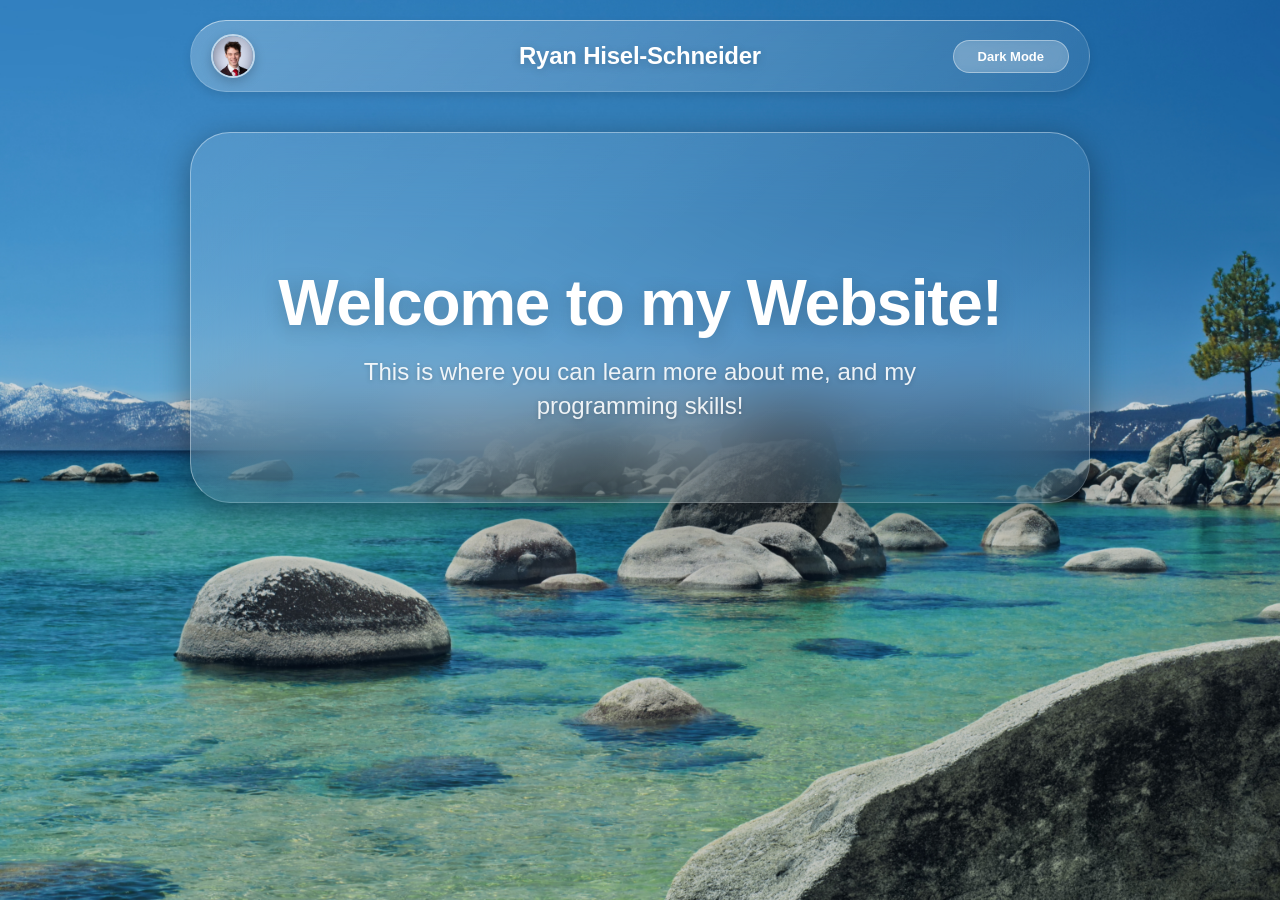
==== Pages/index.html @ 5356f342 "added profile photo, with mini-menu for links to social's" ====
<!DOCTYPE html>
<html lang="en">

<head>
    <meta charset="UTF-8">
    <meta name="viewport" content="width=device-width, initial-scale=1.0">
    <title>My Website</title>
    <!-- Importing the stylesheet -->
    <link rel="stylesheet" href="../CSS/style.css">
</head>

<body>

    <!-- Top Bar Navigation -->
    <nav class="top-bar">
        
        <div class="profile-menu-container">
            <img src="../images/RyanProfilePic.jpeg" alt="Ryan Profile" id="profilePic">

            <!-- This is the drop down menu (Now using Image Files) -->
            <div class="dropdown-menu">
                <!-- Ensure you name your files exactly like this in your images folder -->
                <a href="https://github.com/BoldNBrash202?tab=repositories" aria-label="GitHub">
                    <img src="../images/github.png" alt="GitHub">
                    <!-- <link src="https://github.com/BoldNBrash202?tab=repositories"> -->
                </a>
                <a href="https://x.com/boldnbrash202?s=21" aria-label="X / Twitter">
                    <img src="../images/x-social-media-black-icon.png" alt="X" > 
                </a>
                <a href="https://www.linkedin.com/feed/" aria-label="LinkedIn">
                    <img src="../images/linkedin.png" alt="LinkedIn">
                </a>
            </div>
        </div>
        <div> 
            <h1> Ryan Hisel-Schneider </h1>
        </div>
        <button id="darkModeBtn">Dark Mode</button>
    </nav>

    <!-- Main Content -->
    <main>
        <h2>Welcome to my Website!</h2>
        <p>This is where you can learn more about me, and my programming skills!</p>

        <div class="navigation_options">
            <div class="about_me">
                <a href="Pages/"
            </div>
            <div class="my_Schooling"></div>
            <div class="my_Projects"></div>
            <div class="more_about_Me"></div>
        </div>

    </main>

    <!-- Importing the script at the end of the body -->
    <script src="../JS/script.js"></script>
</body>

</html>
---- CSS/style.css ----
:root {
    --apple-blue: #0071e3;
}

body {
    background: url('../images/Main Background image.jpg') no-repeat center center fixed;
    background-size: cover;
    color: #ffffff;
    margin: 0;
    font-family: -apple-system, BlinkMacSystemFont, "Segoe UI", Roboto, Helvetica, Arial, sans-serif;
    -webkit-font-smoothing: antialiased;
    min-height: 100vh;
}

/* --- 2. MOBILE LAYOUT (Default) --- */
main {
    width: 90%;
    /* Takes up most of the phone screen */
    max-width: 900px;
    box-sizing: border-box;
    margin: 20px auto;
    /* Smaller margins for mobile */
    padding: 30px 20px;
    /* Tighter padding for mobile */
    text-align: center;

    /* --- LIQUID GLASS EFFECT --- */
    background: linear-gradient(135deg,
            rgba(255, 255, 255, 0.12),
            rgba(255, 255, 255, 0.04));

    backdrop-filter: blur(30px);
    /* Slightly less blur on mobile saves battery */
    -webkit-backdrop-filter: blur(30px);

    border: 1px solid rgba(255, 255, 255, 0.18);
    border-top: 1px solid rgba(255, 255, 255, 0.4);
    border-left: 1px solid rgba(255, 255, 255, 0.4);

    border-radius: 20px;
    /* Smaller corners for small screens */
    box-shadow: 0 4px 15px 0 rgba(0, 0, 0, 0.25);
}

.top-bar {
    position: sticky;
    top: 10px;
    /* Closer to top on mobile */
    z-index: 1000;

    width: 90%;
    max-width: 900px;
    margin: 0 auto;
    box-sizing: border-box;

    background: linear-gradient(135deg,
            rgba(255, 255, 255, 0.24),
            rgba(255, 255, 255, 0.08));
    backdrop-filter: blur(20px);
    -webkit-backdrop-filter: blur(20px);

    border-radius: 16px;
    border: 1px solid rgba(255, 255, 255, 0.18);
    border-top: 1px solid rgba(255, 255, 255, 0.5);

    box-shadow: 0 4px 10px rgba(0, 0, 0, 0.1);

    padding: 8px 15px;

    /* Compact padding */
    /* LAYOUT: Use Grid for precise center alignment of H1 */
    display: grid;
    grid-template-columns: 1fr auto 1fr;
    /* Left, Center, Right */
    align-items: center;

    transition: background 0.5s ease, border-color 0.5s ease;
}

.profile-menu-container {
    grid-column: 1;
    /* First column */
    justify-self: start;
    position: relative;
    display: flex;
    align-items: center;
    height: 50px;
    /* Define height to stabilize hover area */
}

#profilePic {
    height: 40px;
    width: 40px;
    border-radius: 50%;
    object-fit: cover;

    /* Stronger border for the button look */
    border: 2px solid rgba(255, 255, 255, 0.6);
    box-shadow: 0 4px 12px rgba(0, 0, 0, 0.2);

    cursor: pointer;
    z-index: 20;
    /* HIGHER than dropdown to sit on top */
    position: relative;

    transition: transform 0.3s cubic-bezier(0.34, 1.56, 0.64, 1), border-color 0.3s ease;
}

/* DROPDOWN MENU STYLES */
.dropdown-menu {
    /* Layout inside the glass pill */
    display: flex;
    flex-direction: row;
    align-items: center;
    gap: 20px;

    /* Hidden State (Initial) */
    max-width: 0;
    opacity: 0;
    margin-left: -20px;
    /* Tucked BEHIND the profile pic */
    padding: 0;
    /* No padding when closed */
    overflow: hidden;
    /* Hides icons when collapsed */

    /* Liquid Glass Style */
    background: rgba(255, 255, 255, 0.2);
    backdrop-filter: blur(15px);
    -webkit-backdrop-filter: blur(15px);

    border-radius: 50px;
    /* Pill shape */
    border: 1px solid rgba(255, 255, 255, 0.2);
    box-shadow: 0 4px 15px rgba(0, 0, 0, 0.1);

    /* Smooth Expansion Animation */
    transition:
        max-width 0.6s cubic-bezier(0.22, 1, 0.36, 1),
        margin-left 0.6s cubic-bezier(0.22, 1, 0.36, 1),
        padding 0.6s ease,
        opacity 0.4s ease 0.1s;
    /* Slight delay on opacity */

    z-index: 10;
    /* Lower than profile pic */
}

/* Show menu on hover */
.profile-menu-container:hover .dropdown-menu {
    max-width: 200px;
    /* Maximum expansion width */
    margin-left: 15px;
    /* Slide OUT to the right */
    padding: 0 20px;
    /* Add internal breathing room */
    opacity: 1;
    height: 40px;
    /* Match profile pic height */
}

/* Links inside the menu */
.dropdown-menu a {
    /* Layout & Size */
    width: 32px;
    height: 32px;
    display: flex;
    align-items: center;
    justify-content: center;

    text-decoration: none;

    /* Initial State: Hidden & shifted left */
    opacity: 0;
    transform: translateX(-15px);

    /* Prevent shrinking */
    flex-shrink: 0;

    /* Exit Transition */
    transition: opacity 0.2s ease, transform 0.2s ease;
}

/* NEW: Image definition for the icons */
.dropdown-menu a img {
    width: 100%;
    height: 100%;
    object-fit: contain;
    /* Ensures the whole logo is visible */
    border-radius: 50%;
    /* Optional: Makes square icons circular */
    pointer-events: none;
    /* Let clicks pass through to the link */
}

.dropdown-menu a[aria-label="GitHub"] img {
    transform: scale(0.8);
    /* Shrink GitHub by 20% */
}

/* Specific scaling for logos to make them look visual equal */
.dropdown-menu a[aria-label="X / Twitter"] img {
    transform: scale(0.72);
    border-radius: 0;
}

/* ENTRANCE STATE: Triggered when parent is hovered */
.profile-menu-container:hover .dropdown-menu a {
    opacity: 1;
    transform: translateX(0);

    /* Entrance Transition settings */
    transition-property: opacity, transform;
    transition-duration: 0.5s, 0.5s;
    transition-timing-function: ease, cubic-bezier(0.34, 1.56, 0.64, 1);
}

/* Staggered Delays for smooth wave effect */
.profile-menu-container:hover .dropdown-menu a:nth-child(1) {
    transition-delay: 0.15s;
}

.profile-menu-container:hover .dropdown-menu a:nth-child(2) {
    transition-delay: 0.25s;
}

.profile-menu-container:hover .dropdown-menu a:nth-child(3) {
    transition-delay: 0.35s;
}

/* Icon Hover State */
.dropdown-menu a:hover {
    /* Scale up image on hover */
    transform: scale(1.2);
    transition-delay: 0s;
}

#profilePic:hover {
    transform: scale(1.1);
    border-color: #fff;
}

#darkModeBtn {
    grid-column: 3;
    /* Third column */
    justify-self: end;
    padding: 6px 16px;
    cursor: pointer;
    border: none;
    border-radius: 980px;
    background: rgba(255, 255, 255, 0.2);
    color: white;
    border: 1px solid rgba(255, 255, 255, 0.4);
    font-size: 12px;
    font-weight: 600;
    backdrop-filter: blur(4px);
    transition: background 0.5s ease, border-color 0.5s ease, color 0.5s ease, transform 0.2s ease;
}

#darkModeBtn:hover {
    background: rgba(255, 255, 255, 0.4);
    transform: scale(1.03);
}

/* Typography Defaults (Mobile Strings) */
h1 {
    font-size: 32px;
    /* Readable on iPhone SE */
    font-weight: 700;
    letter-spacing: -0.01em;
    margin-bottom: 10px;
    padding: 0;
    text-shadow: 0 2px 10px rgba(0, 0, 0, 0.2);
}

p {
    font-size: 17px;
    line-height: 1.4;
    font-weight: 500;
    color: rgba(255, 255, 255, 0.9);
    margin: 0 auto;
    text-shadow: 0 1px 5px rgba(0, 0, 0, 0.2);
}

/* --- 3. DESKTOP UPGRADES (Tablet & PC) --- */
/* These styles ONLY apply if the screen is wider than 768px (iPad Portrait) */
@media (min-width: 768px) {

    main {
        margin: 60px auto;
        padding: 80px 40px;
        border-radius: 40px;

        /* Stronger blur on powerful desktop GPUs */
        backdrop-filter: blur(40px);
        -webkit-backdrop-filter: blur(40px);
        box-shadow: 0 8px 32px 0 rgba(0, 0, 0, 0.37);
    }

    .top-bar {
        top: 20px;
        padding: 10px 20px;
        border-radius: 42px;
    }

        h1 {
            grid-column: 2;
            /* Center column */
    
            font-size: 24px;
            /* Default smaller size for mobile */
            font-weight: 700;
            letter-spacing: -0.01em;
            margin: 0;
            padding: 0;
            text-shadow: 0 2px 10px rgba(0, 0, 0, 0.2);
    
            /* Centering */
            text-align: center;
            white-space: nowrap;
            /* Prevent wrapping */
    
            /* Transition for shrinking effect */
            transition: transform 0.4s cubic-bezier(0.34, 1.56, 0.64, 1), opacity 0.4s ease;
        }
    
        .top-bar:has(.profile-menu-container:hover) h1 {
            /* Scale down AND shift right */
            transform: scale(0.9) translateX(58px);
            opacity: 0.8;
            /* Optional: slight fade for focus effect */
        }

    h2 {
        font-size: 64px;
        /* Big luxury type is back */
        letter-spacing: -0.02em;
        margin-bottom: 15px;
        text-shadow: 0 4px 20px rgba(0, 0, 0, 0.2);
    }

    p {
        font-size: 24px;
        max-width: 700px;
    }

    #darkModeBtn {
        padding: 8px 24px;
        font-size: 13px;
    }
}

/* --- 4. DARK MODE OVERRIDES (Universally Applied) --- */

body::before {
    content: "";
    position: fixed;
    top: 0;
    left: 0;
    right: 0;
    bottom: 0;
    background: black;
    opacity: 0;
    z-index: -1;
    pointer-events: none;
    transition: opacity 0.5s ease;
}

body.dark-mode::before {
    opacity: 0.6;
}

body.dark-mode main {
    background: linear-gradient(135deg,
            rgba(0, 0, 0, 0.4),
            rgba(0, 0, 0, 0.16));
    border: 1px solid rgba(255, 255, 255, 0.05);
}

body.dark-mode .top-bar {
    background: linear-gradient(135deg,
            rgba(0, 0, 0, 0.48),
            rgba(0, 0, 0, 0.24));
    border: 1px solid rgba(255, 255, 255, 0.05);
    box-shadow: 0 4px 15px rgba(0, 0, 0, 0.4);
}

body.dark-mode #darkModeBtn {
    background: rgba(0, 0, 0, 0.4);
    border: 1px solid rgba(255, 255, 255, 0.15);
    color: rgba(255, 255, 255, 0.8);
}

body.dark-mode #darkModeBtn:hover {
    background: rgba(0, 0, 0, 0.6);
    color: white;
}

.parent {
    display: grid;
    grid-template-columns: repeat(3, 1fr);
    grid-template-rows: repeat(5, 1fr);
    gap: 8px;
}

.about_me {
    grid-row: span 3 / span 3;
}

.my_Schooling {
    grid-row: span 3 / span 3;
}

.my_Projects {
    grid-row: span 3 / span 3;
}

.more_about_Me {
    grid-column: span 3 / span 3;
    grid-row: span 2 / span 2;
    grid-row-start: 4;
}
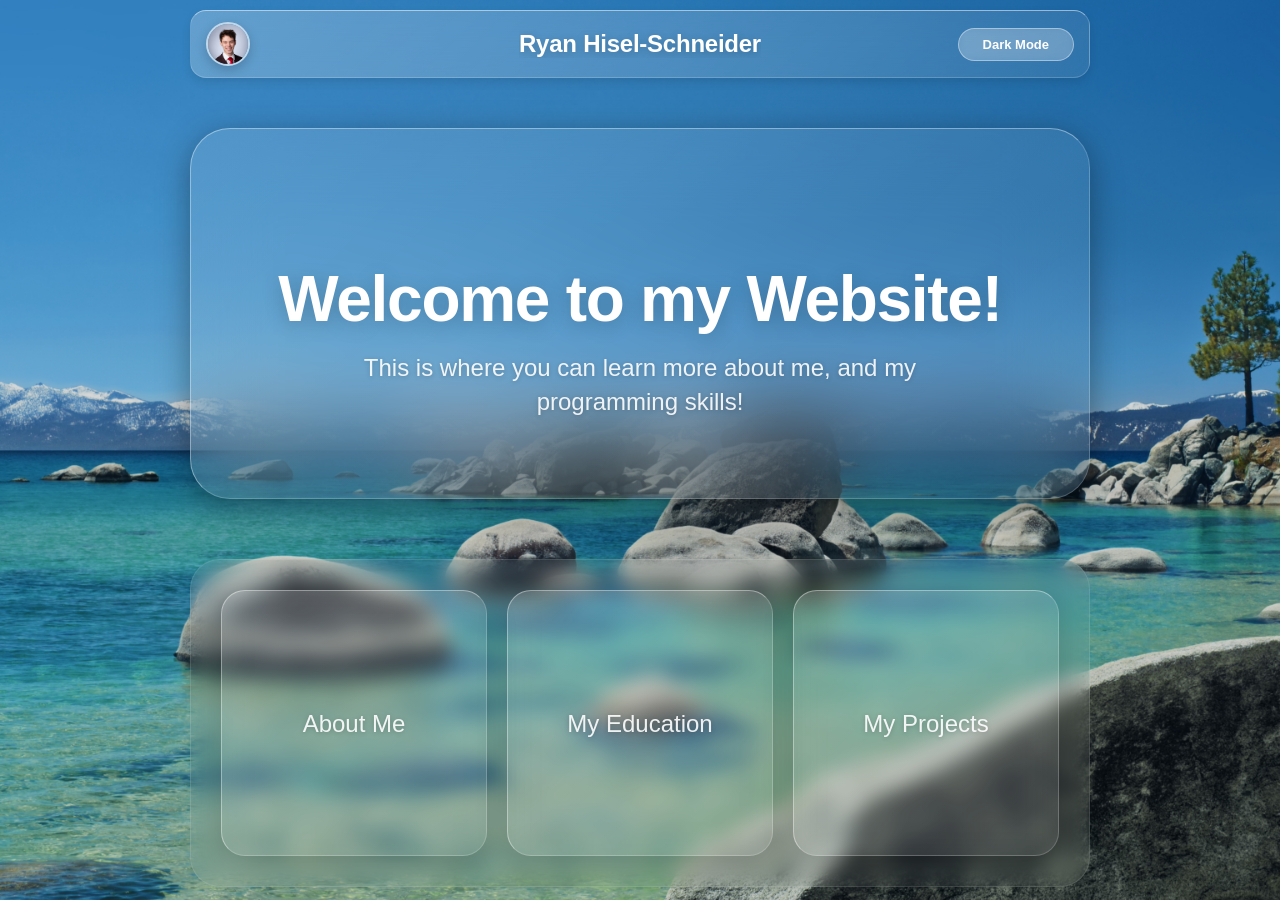
==== commit 3b906be4: "just-in-case restore point" ====
--- a/Pages/index.html
+++ b/Pages/index.html
@@ -43,16 +43,26 @@
         <h2>Welcome to my Website!</h2>
         <p>This is where you can learn more about me, and my programming skills!</p>
 
+        
+
+    </main>
+
+    <nav>
         <div class="navigation_options">
             <div class="about_me">
-                <a href="Pages/"
+                <p id="about_me"> About Me </p>
             </div>
-            <div class="my_Schooling"></div>
-            <div class="my_Projects"></div>
-            <div class="more_about_Me"></div>
+
+            <div class="my_Schooling">
+                <p id="education"> My Education</p>
+            </div>
+
+            <div class="my_Projects">
+                <p id="projects"> My Projects </p>
+            </div>
+
         </div>
-
-    </main>
+    </nav>
 
     <!-- Importing the script at the end of the body -->
     <script src="../JS/script.js"></script>
--- a/CSS/style.css
+++ b/CSS/style.css
@@ -45,7 +45,6 @@
 .top-bar {
     position: sticky;
     top: 10px;
-    /* Closer to top on mobile */
     z-index: 1000;
 
     width: 90%;
@@ -65,13 +64,20 @@
 
     box-shadow: 0 4px 10px rgba(0, 0, 0, 0.1);
 
+    /* Enforce equal padding on left and right */
     padding: 8px 15px;
 
-    /* Compact padding */
-    /* LAYOUT: Use Grid for precise center alignment of H1 */
+    /* LAYOUT: Use Grid */
     display: grid;
-    grid-template-columns: 1fr auto 1fr;
-    /* Left, Center, Right */
+
+    /* 
+                1. 'gap: 12px' puts a physical barrier between columns.
+                2. 'minmax(0, auto)' tells the center column it is allowed to shrink 
+                  smaller than the text width (triggering the ellipsis).
+            */
+    grid-template-columns: 1fr minmax(0, auto) 1fr;
+    gap: 12px;
+
     align-items: center;
 
     transition: background 0.5s ease, border-color 0.5s ease;
@@ -255,6 +261,7 @@
     font-weight: 600;
     backdrop-filter: blur(4px);
     transition: background 0.5s ease, border-color 0.5s ease, color 0.5s ease, transform 0.2s ease;
+    margin: 0;
 }
 
 #darkModeBtn:hover {
@@ -264,13 +271,24 @@
 
 /* Typography Defaults (Mobile Strings) */
 h1 {
-    font-size: 32px;
-    /* Readable on iPhone SE */
+    grid-column: 2;
+    /* Explicitly place in center column */
+
+    /* Resize text */
+    font-size: clamp(16px, 4.5vw, 24px);
     font-weight: 700;
     letter-spacing: -0.01em;
-    margin-bottom: 10px;
-    padding: 0;
+    margin: 0;
+    padding: 0 8px;
+    /* Slightly increased padding */
     text-shadow: 0 2px 10px rgba(0, 0, 0, 0.2);
+    white-space: nowrap;
+    overflow: hidden;
+    text-overflow: ellipsis;
+
+    /* Center text within its own cell */
+    text-align: center;
+    width: 100%;
 }
 
 p {
@@ -297,39 +315,33 @@
         box-shadow: 0 8px 32px 0 rgba(0, 0, 0, 0.37);
     }
 
-    .top-bar {
-        top: 20px;
-        padding: 10px 20px;
-        border-radius: 42px;
-    }
-
-        h1 {
-            grid-column: 2;
-            /* Center column */
-    
-            font-size: 24px;
-            /* Default smaller size for mobile */
-            font-weight: 700;
-            letter-spacing: -0.01em;
-            margin: 0;
-            padding: 0;
-            text-shadow: 0 2px 10px rgba(0, 0, 0, 0.2);
-    
-            /* Centering */
-            text-align: center;
-            white-space: nowrap;
-            /* Prevent wrapping */
-    
-            /* Transition for shrinking effect */
-            transition: transform 0.4s cubic-bezier(0.34, 1.56, 0.64, 1), opacity 0.4s ease;
-        }
-    
-        .top-bar:has(.profile-menu-container:hover) h1 {
-            /* Scale down AND shift right */
-            transform: scale(0.9) translateX(58px);
-            opacity: 0.8;
-            /* Optional: slight fade for focus effect */
-        }
+    h1 {
+        grid-column: 2;
+        /* Center column */
+
+        font-size: 24px;
+        /* Default smaller size for mobile */
+        font-weight: 700;
+        letter-spacing: -0.01em;
+        margin: 0;
+        padding: 0;
+        text-shadow: 0 2px 10px rgba(0, 0, 0, 0.2);
+
+        /* Centering */
+        text-align: center;
+        white-space: nowrap;
+        /* Prevent wrapping */
+
+        /* Transition for shrinking effect */
+        transition: transform 0.4s cubic-bezier(0.34, 1.56, 0.64, 1), opacity 0.4s ease;
+    }
+
+    .top-bar:has(.profile-menu-container:hover) h1 {
+        /* Scale down AND shift right */
+        transform: scale(0.9) translateX(58px);
+        opacity: 0.8;
+        /* Optional: slight fade for focus effect */
+    }
 
     h2 {
         font-size: 64px;
@@ -396,27 +408,92 @@
     color: white;
 }
 
-.parent {
+.navigation_options {
+    /* Match dimensions of the 'Main' element */
+    width: 90%;
+    max-width: 900px;
+    margin: 30px auto;
+    /* 'auto' centers it horizontally like Main */
+    box-sizing: border-box;
+
+    /* Responsive Grid Layout */
     display: grid;
-    grid-template-columns: repeat(3, 1fr);
-    grid-template-rows: repeat(5, 1fr);
-    gap: 8px;
-}
-
-.about_me {
-    grid-row: span 3 / span 3;
-}
-
-.my_Schooling {
-    grid-row: span 3 / span 3;
-}
-
+    grid-template-columns: repeat(auto-fit, minmax(220px, 1fr));
+    gap: 20px;
+
+    /* Container Spacing */
+    padding: 30px;
+
+    /* "Sub-element" Liquid Glass Background Container */
+    background: rgba(255, 255, 255, 0.05);
+    border-radius: 30px;
+    border: 1px solid rgba(255, 255, 255, 0.1);
+    backdrop-filter: blur(10px);
+    -webkit-backdrop-filter: blur(10px);
+}
+
+.about_me,
+.my_Schooling,
 .my_Projects {
-    grid-row: span 3 / span 3;
-}
-
-.more_about_Me {
-    grid-column: span 3 / span 3;
-    grid-row: span 2 / span 2;
-    grid-row-start: 4;
+    /* Remove fixed dimensions to allow grid to control size */
+    width: 100%;
+    min-height: 200px;
+    /* Ensure they have height even with little content */
+    aspect-ratio: 1 / 1;
+    /* Keeps them square-ish */
+
+    /* Liquid Glass Tile Styling */
+    background: linear-gradient(135deg,
+            rgba(255, 255, 255, 0.15),
+            rgba(255, 255, 255, 0.05));
+    backdrop-filter: blur(20px);
+    -webkit-backdrop-filter: blur(20px);
+
+    border: 1px solid rgba(255, 255, 255, 0.18);
+    border-top: 1px solid rgba(255, 255, 255, 0.4);
+    border-left: 1px solid rgba(255, 255, 255, 0.4);
+
+    border-radius: 24px;
+    box-shadow: 0 8px 32px 0 rgba(0, 0, 0, 0.15);
+
+    /* Layout internals */
+    display: flex;
+    flex-direction: column;
+    align-items: center;
+    justify-content: center;
+    padding: 20px;
+    box-sizing: border-box;
+
+    /* Text & Interaction */
+    color: white;
+    font-weight: 600;
+    font-size: 1.2rem;
+    cursor: pointer;
+    transition: transform 0.4s cubic-bezier(0.34, 1.56, 0.64, 1),
+        background 0.4s ease,
+        border-color 0.4s ease,
+        box-shadow 0.4s ease;
+}
+
+.about_me:hover,
+.my_Schooling:hover,
+.my_Projects:hover {
+    transform: translateY(-8px) scale(1.02);
+    background: linear-gradient(135deg,
+            rgba(255, 255, 255, 0.25),
+            rgba(255, 255, 255, 0.1));
+    border-color: rgba(255, 255, 255, 0.8);
+    box-shadow: 0 12px 40px 0 rgba(0, 0, 0, 0.25);
+}
+
+/* Dark Mode Adjustments for these specific tiles */
+body.dark-mode .navigation_options {
+    background: rgba(0, 0, 0, 0.2);
+    border: 1px solid rgba(255, 255, 255, 0.05);
+}
+
+body.dark-mode .about_me,
+body.dark-mode .my_Schooling,
+body.dark-mode .my_Projects {
+    background: linear-gradient(135deg, rgba(255, 255, 255, 0.1), rgba(255, 255, 255, 0.02));
 }
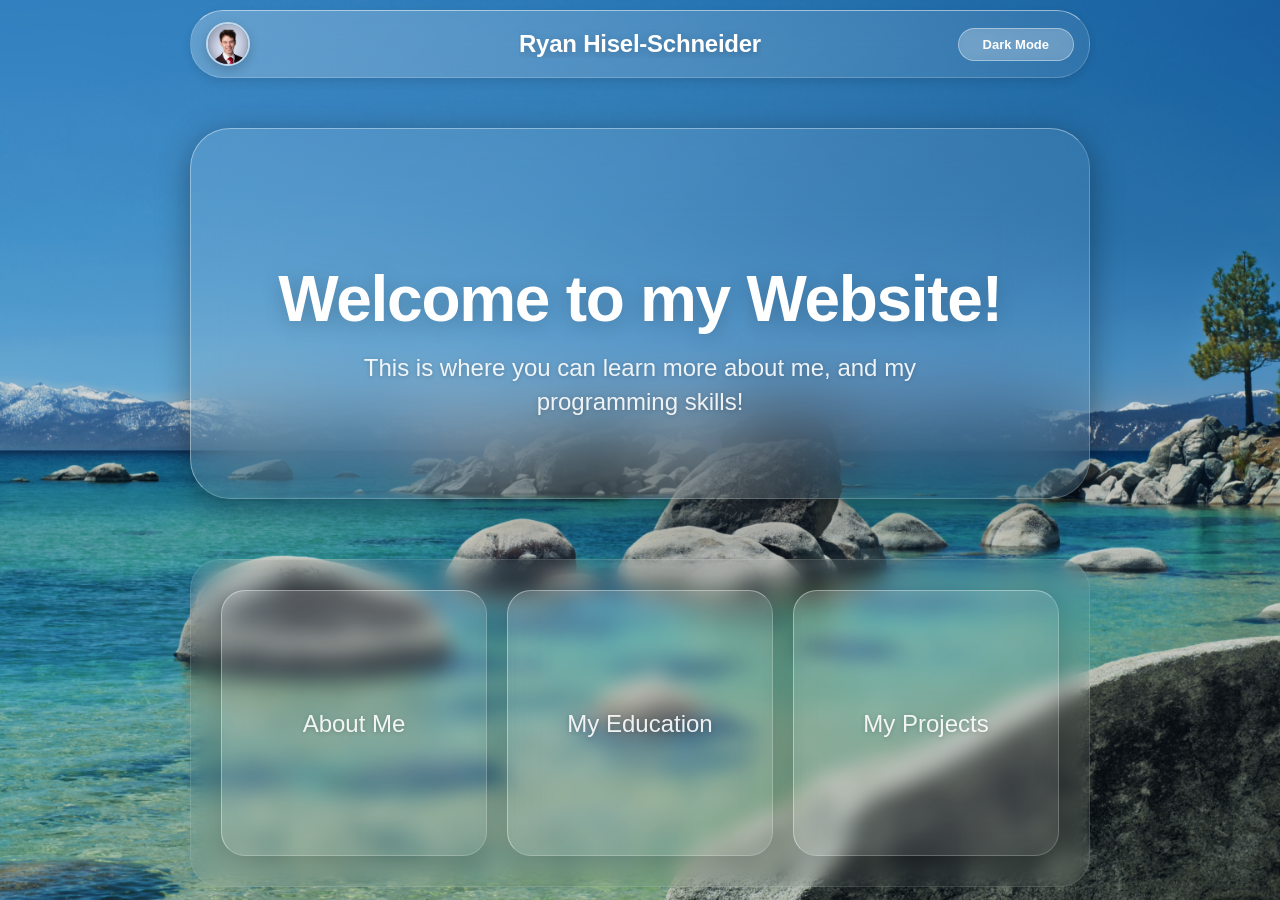
==== commit 14e5ecfd: "finished index.html CSS. started about.html" ====
--- a/Pages/index.html
+++ b/Pages/index.html
@@ -49,9 +49,11 @@
 
     <nav>
         <div class="navigation_options">
-            <div class="about_me">
-                <p id="about_me"> About Me </p>
-            </div>
+            <a href="about.html" style="text-decoration: none; color: inherit;">
+                <div class="about_me">
+                    <p id="about_me"> About Me </p>
+                </div>
+            </a>
 
             <div class="my_Schooling">
                 <p id="education"> My Education</p>
--- a/CSS/style.css
+++ b/CSS/style.css
@@ -1,3 +1,6 @@
+/* =========================================
+   1. GLOBAL VARIABLES & RESET
+   ========================================= */
 :root {
     --apple-blue: #0071e3;
 }
@@ -12,25 +15,78 @@
     min-height: 100vh;
 }
 
-/* --- 2. MOBILE LAYOUT (Default) --- */
+/* =========================================
+   2. TYPOGRAPHY
+   ========================================= */
+h1 {
+    /* Mobile First Defaults */
+    grid-column: 2;
+    /* Explicitly place in center column of Top Bar */
+    font-size: clamp(16px, 4.5vw, 24px);
+    font-weight: 700;
+    letter-spacing: -0.01em;
+    margin: 0;
+    padding: 0 8px;
+    text-shadow: 0 2px 10px rgba(0, 0, 0, 0.2);
+    white-space: nowrap;
+    overflow: hidden;
+    text-overflow: ellipsis;
+    text-align: center;
+    width: 100%;
+}
+
+p {
+    font-size: 17px;
+    line-height: 1.4;
+    font-weight: 500;
+    color: rgba(255, 255, 255, 0.9);
+    margin: 0 auto;
+    text-shadow: 0 1px 5px rgba(0, 0, 0, 0.2);
+}
+
+/* Desktop Typography Overrides */
+@media (min-width: 768px) {
+    h1 {
+        font-size: 24px;
+        /* Fixed size on larger screens */
+        padding: 0;
+        /* Transition for shrinking effect on desktop */
+        transition: transform 0.4s cubic-bezier(0.34, 1.56, 0.64, 1), opacity 0.4s ease;
+    }
+
+    h2 {
+        font-size: 64px;
+        /* Big luxury type */
+        letter-spacing: -0.02em;
+        margin-bottom: 15px;
+        text-shadow: 0 4px 20px rgba(0, 0, 0, 0.2);
+    }
+
+    p {
+        font-size: 24px;
+        max-width: 700px;
+    }
+}
+
+/* =========================================
+   3. LAYOUT CONTAINER (MAIN)
+   ========================================= */
 main {
+    /* Mobile Base */
     width: 90%;
-    /* Takes up most of the phone screen */
     max-width: 900px;
     box-sizing: border-box;
     margin: 20px auto;
-    /* Smaller margins for mobile */
     padding: 30px 20px;
     /* Tighter padding for mobile */
     text-align: center;
 
-    /* --- LIQUID GLASS EFFECT --- */
+    /* Liquid Glass Effect */
     background: linear-gradient(135deg,
             rgba(255, 255, 255, 0.12),
             rgba(255, 255, 255, 0.04));
 
     backdrop-filter: blur(30px);
-    /* Slightly less blur on mobile saves battery */
     -webkit-backdrop-filter: blur(30px);
 
     border: 1px solid rgba(255, 255, 255, 0.18);
@@ -42,6 +98,23 @@
     box-shadow: 0 4px 15px 0 rgba(0, 0, 0, 0.25);
 }
 
+/* Desktop Layout Overrides */
+@media (min-width: 768px) {
+    main {
+        margin: 60px auto;
+        padding: 80px 40px;
+        border-radius: 40px;
+
+        /* Stronger blur on powerful desktop GPUs */
+        backdrop-filter: blur(40px);
+        -webkit-backdrop-filter: blur(40px);
+        box-shadow: 0 8px 32px 0 rgba(0, 0, 0, 0.37);
+    }
+}
+
+/* =========================================
+   4. COMPONENT: TOP BAR
+   ========================================= */
 .top-bar {
     position: sticky;
     top: 10px;
@@ -58,199 +131,35 @@
     backdrop-filter: blur(20px);
     -webkit-backdrop-filter: blur(20px);
 
-    border-radius: 16px;
+    border-radius: 33px;
     border: 1px solid rgba(255, 255, 255, 0.18);
     border-top: 1px solid rgba(255, 255, 255, 0.5);
 
     box-shadow: 0 4px 10px rgba(0, 0, 0, 0.1);
-
-    /* Enforce equal padding on left and right */
     padding: 8px 15px;
 
-    /* LAYOUT: Use Grid */
+    /* Grid Layout */
     display: grid;
-
-    /* 
-                1. 'gap: 12px' puts a physical barrier between columns.
-                2. 'minmax(0, auto)' tells the center column it is allowed to shrink 
-                  smaller than the text width (triggering the ellipsis).
-            */
     grid-template-columns: 1fr minmax(0, auto) 1fr;
     gap: 12px;
-
     align-items: center;
 
     transition: background 0.5s ease, border-color 0.5s ease;
 }
 
-.profile-menu-container {
-    grid-column: 1;
-    /* First column */
-    justify-self: start;
-    position: relative;
+.top-bar-buttons {
+    grid-column: 3;
+    justify-self: end;
     display: flex;
-    align-items: center;
-    height: 50px;
-    /* Define height to stabilize hover area */
-}
-
-#profilePic {
-    height: 40px;
-    width: 40px;
-    border-radius: 50%;
-    object-fit: cover;
-
-    /* Stronger border for the button look */
-    border: 2px solid rgba(255, 255, 255, 0.6);
-    box-shadow: 0 4px 12px rgba(0, 0, 0, 0.2);
-
-    cursor: pointer;
-    z-index: 20;
-    /* HIGHER than dropdown to sit on top */
-    position: relative;
-
-    transition: transform 0.3s cubic-bezier(0.34, 1.56, 0.64, 1), border-color 0.3s ease;
-}
-
-/* DROPDOWN MENU STYLES */
-.dropdown-menu {
-    /* Layout inside the glass pill */
-    display: flex;
-    flex-direction: row;
-    align-items: center;
-    gap: 20px;
-
-    /* Hidden State (Initial) */
-    max-width: 0;
-    opacity: 0;
-    margin-left: -20px;
-    /* Tucked BEHIND the profile pic */
-    padding: 0;
-    /* No padding when closed */
-    overflow: hidden;
-    /* Hides icons when collapsed */
-
-    /* Liquid Glass Style */
-    background: rgba(255, 255, 255, 0.2);
-    backdrop-filter: blur(15px);
-    -webkit-backdrop-filter: blur(15px);
-
-    border-radius: 50px;
-    /* Pill shape */
-    border: 1px solid rgba(255, 255, 255, 0.2);
-    box-shadow: 0 4px 15px rgba(0, 0, 0, 0.1);
-
-    /* Smooth Expansion Animation */
-    transition:
-        max-width 0.6s cubic-bezier(0.22, 1, 0.36, 1),
-        margin-left 0.6s cubic-bezier(0.22, 1, 0.36, 1),
-        padding 0.6s ease,
-        opacity 0.4s ease 0.1s;
-    /* Slight delay on opacity */
-
-    z-index: 10;
-    /* Lower than profile pic */
-}
-
-/* Show menu on hover */
-.profile-menu-container:hover .dropdown-menu {
-    max-width: 200px;
-    /* Maximum expansion width */
-    margin-left: 15px;
-    /* Slide OUT to the right */
-    padding: 0 20px;
-    /* Add internal breathing room */
-    opacity: 1;
-    height: 40px;
-    /* Match profile pic height */
-}
-
-/* Links inside the menu */
-.dropdown-menu a {
-    /* Layout & Size */
-    width: 32px;
-    height: 32px;
-    display: flex;
-    align-items: center;
-    justify-content: center;
-
-    text-decoration: none;
-
-    /* Initial State: Hidden & shifted left */
-    opacity: 0;
-    transform: translateX(-15px);
-
-    /* Prevent shrinking */
-    flex-shrink: 0;
-
-    /* Exit Transition */
-    transition: opacity 0.2s ease, transform 0.2s ease;
-}
-
-/* NEW: Image definition for the icons */
-.dropdown-menu a img {
-    width: 100%;
-    height: 100%;
-    object-fit: contain;
-    /* Ensures the whole logo is visible */
-    border-radius: 50%;
-    /* Optional: Makes square icons circular */
-    pointer-events: none;
-    /* Let clicks pass through to the link */
-}
-
-.dropdown-menu a[aria-label="GitHub"] img {
-    transform: scale(0.8);
-    /* Shrink GitHub by 20% */
-}
-
-/* Specific scaling for logos to make them look visual equal */
-.dropdown-menu a[aria-label="X / Twitter"] img {
-    transform: scale(0.72);
-    border-radius: 0;
-}
-
-/* ENTRANCE STATE: Triggered when parent is hovered */
-.profile-menu-container:hover .dropdown-menu a {
-    opacity: 1;
-    transform: translateX(0);
-
-    /* Entrance Transition settings */
-    transition-property: opacity, transform;
-    transition-duration: 0.5s, 0.5s;
-    transition-timing-function: ease, cubic-bezier(0.34, 1.56, 0.64, 1);
-}
-
-/* Staggered Delays for smooth wave effect */
-.profile-menu-container:hover .dropdown-menu a:nth-child(1) {
-    transition-delay: 0.15s;
-}
-
-.profile-menu-container:hover .dropdown-menu a:nth-child(2) {
-    transition-delay: 0.25s;
-}
-
-.profile-menu-container:hover .dropdown-menu a:nth-child(3) {
-    transition-delay: 0.35s;
-}
-
-/* Icon Hover State */
-.dropdown-menu a:hover {
-    /* Scale up image on hover */
-    transform: scale(1.2);
-    transition-delay: 0s;
-}
-
-#profilePic:hover {
-    transform: scale(1.1);
-    border-color: #fff;
-}
-
-#darkModeBtn {
+    gap: 10px;
+}
+
+#darkModeBtn,
+#homeBtn {
     grid-column: 3;
-    /* Third column */
     justify-self: end;
     padding: 6px 16px;
+    /* Mobile padding */
     cursor: pointer;
     border: none;
     border-radius: 980px;
@@ -264,106 +173,224 @@
     margin: 0;
 }
 
-#darkModeBtn:hover {
+#darkModeBtn:hover,
+#homeBtn:hover {
     background: rgba(255, 255, 255, 0.4);
     transform: scale(1.03);
 }
 
-/* Typography Defaults (Mobile Strings) */
-h1 {
-    grid-column: 2;
-    /* Explicitly place in center column */
-
-    /* Resize text */
-    font-size: clamp(16px, 4.5vw, 24px);
-    font-weight: 700;
-    letter-spacing: -0.01em;
-    margin: 0;
-    padding: 0 8px;
-    /* Slightly increased padding */
-    text-shadow: 0 2px 10px rgba(0, 0, 0, 0.2);
-    white-space: nowrap;
-    overflow: hidden;
-    text-overflow: ellipsis;
-
-    /* Center text within its own cell */
-    text-align: center;
-    width: 100%;
-}
-
-p {
-    font-size: 17px;
-    line-height: 1.4;
-    font-weight: 500;
-    color: rgba(255, 255, 255, 0.9);
-    margin: 0 auto;
-    text-shadow: 0 1px 5px rgba(0, 0, 0, 0.2);
-}
-
-/* --- 3. DESKTOP UPGRADES (Tablet & PC) --- */
-/* These styles ONLY apply if the screen is wider than 768px (iPad Portrait) */
+/* Desktop Top Bar Overrides */
 @media (min-width: 768px) {
-
-    main {
-        margin: 60px auto;
-        padding: 80px 40px;
-        border-radius: 40px;
-
-        /* Stronger blur on powerful desktop GPUs */
-        backdrop-filter: blur(40px);
-        -webkit-backdrop-filter: blur(40px);
-        box-shadow: 0 8px 32px 0 rgba(0, 0, 0, 0.37);
-    }
-
-    h1 {
-        grid-column: 2;
-        /* Center column */
-
-        font-size: 24px;
-        /* Default smaller size for mobile */
-        font-weight: 700;
-        letter-spacing: -0.01em;
-        margin: 0;
-        padding: 0;
-        text-shadow: 0 2px 10px rgba(0, 0, 0, 0.2);
-
-        /* Centering */
-        text-align: center;
-        white-space: nowrap;
-        /* Prevent wrapping */
-
-        /* Transition for shrinking effect */
-        transition: transform 0.4s cubic-bezier(0.34, 1.56, 0.64, 1), opacity 0.4s ease;
-    }
-
-    .top-bar:has(.profile-menu-container:hover) h1 {
-        /* Scale down AND shift right */
-        transform: scale(0.9) translateX(58px);
-        opacity: 0.8;
-        /* Optional: slight fade for focus effect */
-    }
-
-    h2 {
-        font-size: 64px;
-        /* Big luxury type is back */
-        letter-spacing: -0.02em;
-        margin-bottom: 15px;
-        text-shadow: 0 4px 20px rgba(0, 0, 0, 0.2);
-    }
-
-    p {
-        font-size: 24px;
-        max-width: 700px;
-    }
-
     #darkModeBtn {
         padding: 8px 24px;
         font-size: 13px;
     }
-}
-
-/* --- 4. DARK MODE OVERRIDES (Universally Applied) --- */
-
+
+    /* Interaction: Scale down title when profile menu is hovered on Desktop */
+    .top-bar:has(.profile-menu-container:hover) h1 {
+        transform: scale(0.9) translateX(58px);
+        opacity: 0.8;
+    }
+}
+
+/* =========================================
+   5. COMPONENT: PROFILE MENU
+   ========================================= */
+.profile-menu-container {
+    grid-column: 1;
+    justify-self: start;
+    position: relative;
+    display: flex;
+    align-items: center;
+    height: 50px;
+}
+
+#profilePic {
+    height: 40px;
+    width: 40px;
+    border-radius: 50%;
+    object-fit: cover;
+    border: 2px solid rgba(255, 255, 255, 0.6);
+    box-shadow: 0 4px 12px rgba(0, 0, 0, 0.2);
+    cursor: pointer;
+    z-index: 20;
+    position: relative;
+    transition: transform 0.3s cubic-bezier(0.34, 1.56, 0.64, 1), border-color 0.3s ease;
+}
+
+#profilePic:hover {
+    transform: scale(1.1);
+    border-color: #fff;
+}
+
+.dropdown-menu {
+    display: flex;
+    flex-direction: row;
+    align-items: center;
+    gap: 20px;
+
+    /* Hidden State */
+    max-width: 0;
+    opacity: 0;
+    margin-left: -20px;
+    padding: 0;
+    overflow: hidden;
+
+    /* Style */
+    background: rgba(255, 255, 255, 0.2);
+    backdrop-filter: blur(15px);
+    -webkit-backdrop-filter: blur(15px);
+    border-radius: 50px;
+    border: 1px solid rgba(255, 255, 255, 0.2);
+    box-shadow: 0 4px 15px rgba(0, 0, 0, 0.1);
+
+    transition:
+        max-width 0.6s cubic-bezier(0.22, 1, 0.36, 1),
+        margin-left 0.6s cubic-bezier(0.22, 1, 0.36, 1),
+        padding 0.6s ease,
+        opacity 0.4s ease 0.1s;
+    z-index: 10;
+}
+
+/* Show menu on hover */
+.profile-menu-container:hover .dropdown-menu {
+    max-width: 200px;
+    margin-left: 15px;
+    padding: 0 20px;
+    opacity: 1;
+    height: 40px;
+}
+
+/* Links inside */
+.dropdown-menu a {
+    width: 32px;
+    height: 32px;
+    display: flex;
+    align-items: center;
+    justify-content: center;
+    text-decoration: none;
+    opacity: 0;
+    transform: translateX(-15px);
+    flex-shrink: 0;
+    transition: opacity 0.2s ease, transform 0.2s ease;
+}
+
+/* Images inside links */
+.dropdown-menu a img {
+    width: 100%;
+    height: 100%;
+    object-fit: contain;
+    border-radius: 50%;
+    pointer-events: none;
+}
+
+.dropdown-menu a[aria-label="GitHub"] img {
+    transform: scale(0.8);
+}
+
+.dropdown-menu a[aria-label="X / Twitter"] img {
+    transform: scale(0.72);
+    border-radius: 0;
+}
+
+/* Entrance Animations */
+.profile-menu-container:hover .dropdown-menu a {
+    opacity: 1;
+    transform: translateX(0);
+    transition-property: opacity, transform;
+    transition-duration: 0.5s, 0.5s;
+    transition-timing-function: ease, cubic-bezier(0.34, 1.56, 0.64, 1);
+}
+
+.profile-menu-container:hover .dropdown-menu a:nth-child(1) {
+    transition-delay: 0.15s;
+}
+
+.profile-menu-container:hover .dropdown-menu a:nth-child(2) {
+    transition-delay: 0.25s;
+}
+
+.profile-menu-container:hover .dropdown-menu a:nth-child(3) {
+    transition-delay: 0.35s;
+}
+
+.dropdown-menu a:hover {
+    transform: scale(1.2);
+    transition-delay: 0s;
+}
+
+/* =========================================
+   6. COMPONENT: NAVIGATION TILES
+   ========================================= */
+.navigation_options {
+    width: 90%;
+    max-width: 900px;
+    margin: 30px auto;
+    box-sizing: border-box;
+
+    display: grid;
+    grid-template-columns: repeat(auto-fit, minmax(220px, 1fr));
+    gap: 20px;
+    padding: 30px;
+
+    background: rgba(255, 255, 255, 0.05);
+    border-radius: 30px;
+    border: 1px solid rgba(255, 255, 255, 0.1);
+    backdrop-filter: blur(10px);
+    -webkit-backdrop-filter: blur(10px);
+}
+
+.about_me,
+.my_Schooling,
+.my_Projects {
+    width: 100%;
+    min-height: 200px;
+    aspect-ratio: 1 / 1;
+
+    background: linear-gradient(135deg,
+            rgba(255, 255, 255, 0.15),
+            rgba(255, 255, 255, 0.05));
+    backdrop-filter: blur(20px);
+    -webkit-backdrop-filter: blur(20px);
+
+    border: 1px solid rgba(255, 255, 255, 0.18);
+    border-top: 1px solid rgba(255, 255, 255, 0.4);
+    border-left: 1px solid rgba(255, 255, 255, 0.4);
+
+    border-radius: 24px;
+    box-shadow: 0 8px 32px 0 rgba(0, 0, 0, 0.15);
+
+    display: flex;
+    flex-direction: column;
+    align-items: center;
+    justify-content: center;
+    padding: 20px;
+    box-sizing: border-box;
+
+    color: white;
+    font-weight: 600;
+    font-size: 1.2rem;
+    cursor: pointer;
+    transition: transform 0.4s cubic-bezier(0.34, 1.56, 0.64, 1),
+        background 0.4s ease,
+        border-color 0.4s ease,
+        box-shadow 0.4s ease;
+}
+
+.about_me:hover,
+.my_Schooling:hover,
+.my_Projects:hover {
+    transform: translateY(-8px) scale(1.02);
+    background: linear-gradient(135deg,
+            rgba(255, 255, 255, 0.25),
+            rgba(255, 255, 255, 0.1));
+    border-color: rgba(255, 255, 255, 0.8);
+    box-shadow: 0 12px 40px 0 rgba(0, 0, 0, 0.25);
+}
+
+/* =========================================
+   7. THEME: DARK MODE
+   ========================================= */
 body::before {
     content: "";
     position: fixed;
@@ -408,85 +435,6 @@
     color: white;
 }
 
-.navigation_options {
-    /* Match dimensions of the 'Main' element */
-    width: 90%;
-    max-width: 900px;
-    margin: 30px auto;
-    /* 'auto' centers it horizontally like Main */
-    box-sizing: border-box;
-
-    /* Responsive Grid Layout */
-    display: grid;
-    grid-template-columns: repeat(auto-fit, minmax(220px, 1fr));
-    gap: 20px;
-
-    /* Container Spacing */
-    padding: 30px;
-
-    /* "Sub-element" Liquid Glass Background Container */
-    background: rgba(255, 255, 255, 0.05);
-    border-radius: 30px;
-    border: 1px solid rgba(255, 255, 255, 0.1);
-    backdrop-filter: blur(10px);
-    -webkit-backdrop-filter: blur(10px);
-}
-
-.about_me,
-.my_Schooling,
-.my_Projects {
-    /* Remove fixed dimensions to allow grid to control size */
-    width: 100%;
-    min-height: 200px;
-    /* Ensure they have height even with little content */
-    aspect-ratio: 1 / 1;
-    /* Keeps them square-ish */
-
-    /* Liquid Glass Tile Styling */
-    background: linear-gradient(135deg,
-            rgba(255, 255, 255, 0.15),
-            rgba(255, 255, 255, 0.05));
-    backdrop-filter: blur(20px);
-    -webkit-backdrop-filter: blur(20px);
-
-    border: 1px solid rgba(255, 255, 255, 0.18);
-    border-top: 1px solid rgba(255, 255, 255, 0.4);
-    border-left: 1px solid rgba(255, 255, 255, 0.4);
-
-    border-radius: 24px;
-    box-shadow: 0 8px 32px 0 rgba(0, 0, 0, 0.15);
-
-    /* Layout internals */
-    display: flex;
-    flex-direction: column;
-    align-items: center;
-    justify-content: center;
-    padding: 20px;
-    box-sizing: border-box;
-
-    /* Text & Interaction */
-    color: white;
-    font-weight: 600;
-    font-size: 1.2rem;
-    cursor: pointer;
-    transition: transform 0.4s cubic-bezier(0.34, 1.56, 0.64, 1),
-        background 0.4s ease,
-        border-color 0.4s ease,
-        box-shadow 0.4s ease;
-}
-
-.about_me:hover,
-.my_Schooling:hover,
-.my_Projects:hover {
-    transform: translateY(-8px) scale(1.02);
-    background: linear-gradient(135deg,
-            rgba(255, 255, 255, 0.25),
-            rgba(255, 255, 255, 0.1));
-    border-color: rgba(255, 255, 255, 0.8);
-    box-shadow: 0 12px 40px 0 rgba(0, 0, 0, 0.25);
-}
-
-/* Dark Mode Adjustments for these specific tiles */
 body.dark-mode .navigation_options {
     background: rgba(0, 0, 0, 0.2);
     border: 1px solid rgba(255, 255, 255, 0.05);
